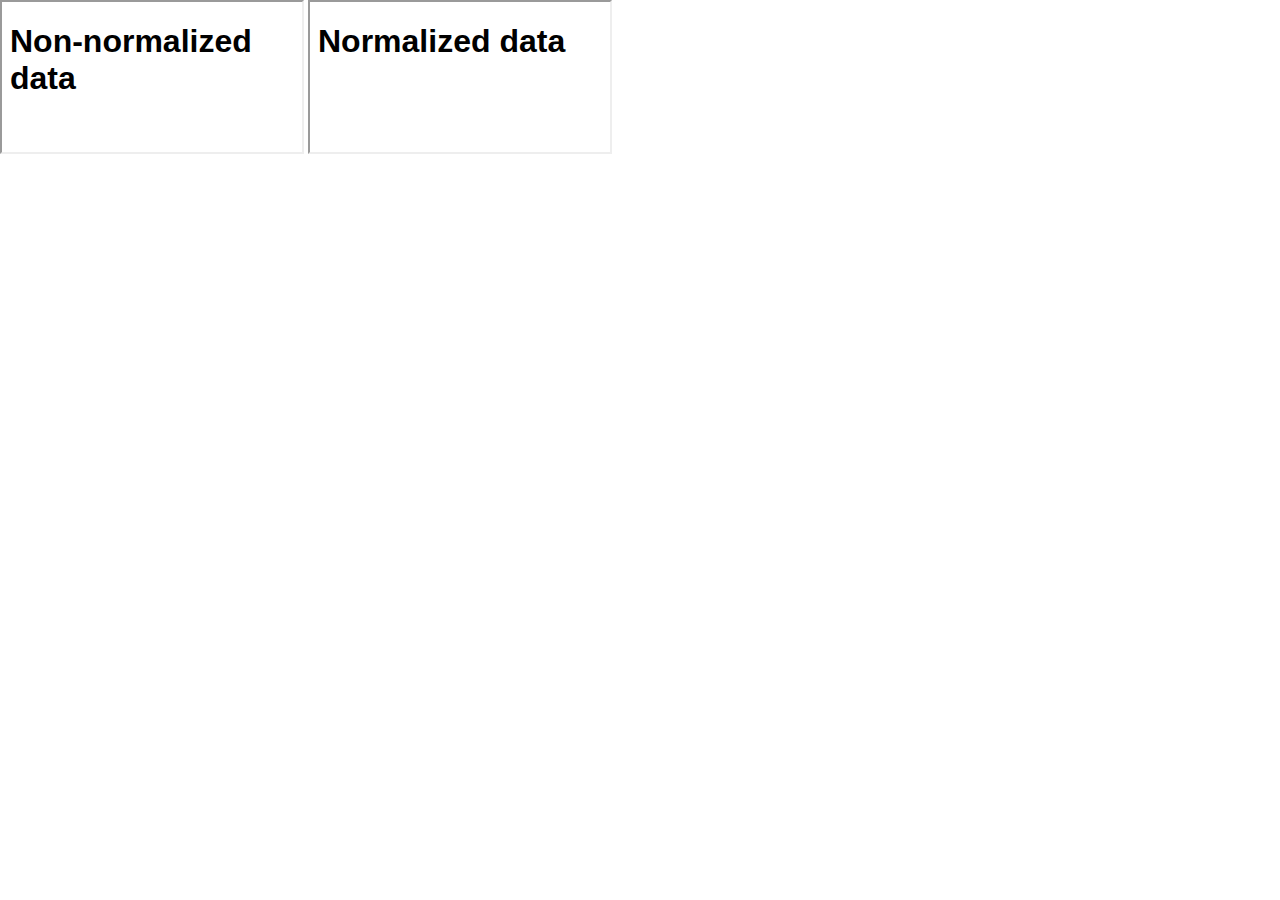
==== index.html @ af9b1e17 "corr-signiff-scatter-anomaly" ====
<!DOCTYPE html>
<html>
<head>
	<meta charset="utf-8">
	<title>Correlation matrix with linked scatterplot</title>
</head>
<body>
	<style type="text/css">
		body {
		  margin: 0px;
		}
	</style>
	<iframe src="not_normalized.html"></iframe>
	<iframe src="normalized.html"></iframe>
</body>
</html>
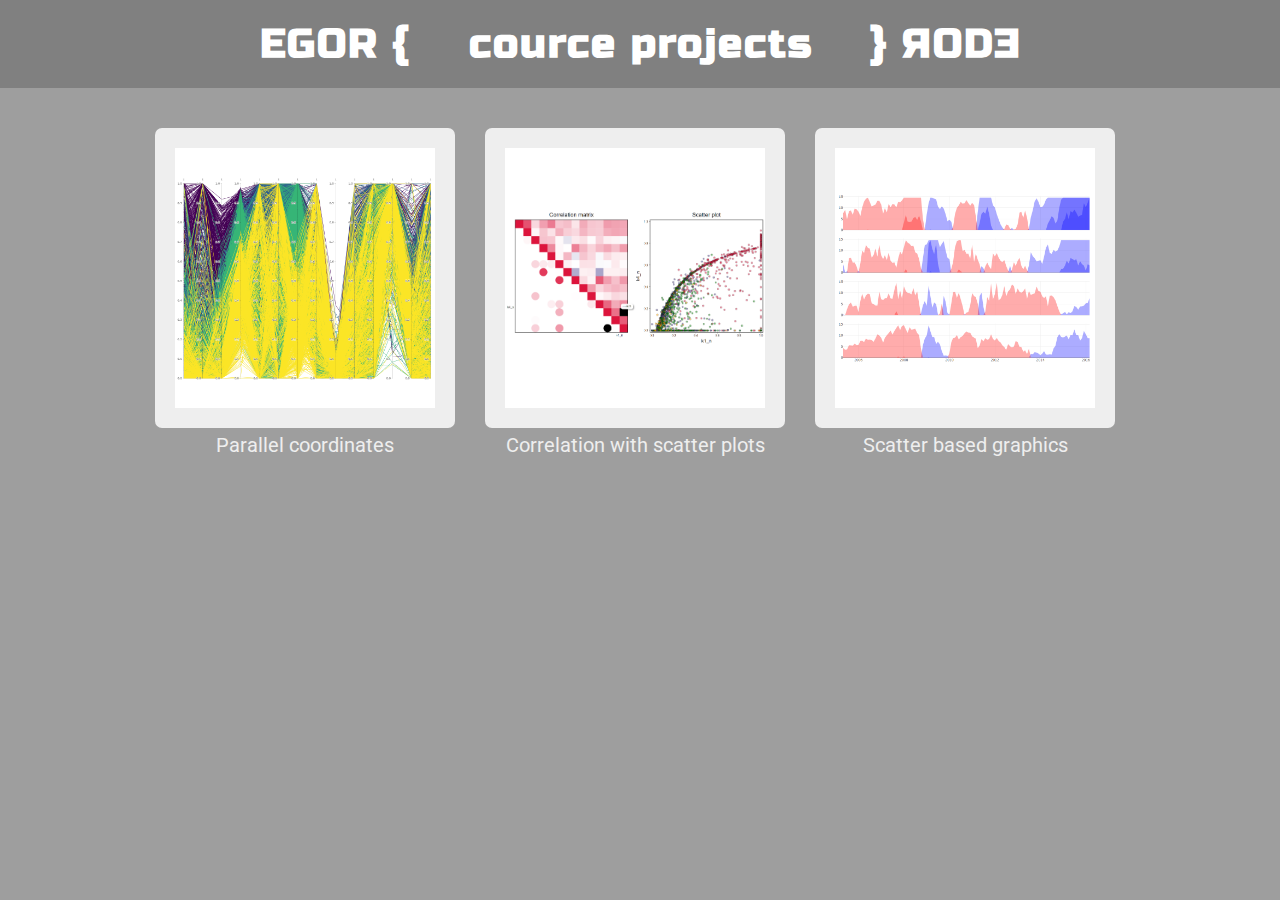
==== commit d42e8da5: "Index added, Not normalized parallel, GDP and economic feeling scatter" ====
--- a/index.html
+++ b/index.html
@@ -1,16 +1,46 @@
 <!DOCTYPE html>
 <html>
 <head>
-	<meta charset="utf-8">
-	<title>Correlation matrix with linked scatterplot</title>
+  <meta charset="UTF-8">
+  <title>E G O R Я O D Ǝ</title>
+  <link rel="stylesheet" type="text/css" href="styles.css">
+  <link href="https://fonts.googleapis.com/css?family=Russo+One" rel="stylesheet">
+  <link href="https://fonts.googleapis.com/css?family=Roboto" rel="stylesheet">
 </head>
 <body>
-	<style type="text/css">
-		body {
-		  margin: 0px;
-		}
-	</style>
-	<iframe src="not_normalized.html"></iframe>
-	<iframe src="normalized.html"></iframe>
+  <div class="header-container">
+    <div class="header">
+      <div class="text left">EGOR {</div>
+      <div class="text middle">cource projects</div>
+      <div class="text right">
+        } ЯOD<div class="rotate">E</div>
+      </div>
+    </div>
+  </div>
+  <div class="main">
+    <div class="links-container">
+      <a class="link-container" href="parallel-coord/index.html">
+        <div class="image-container">
+          <img class="front" src="images/parallel.PNG">
+          <img class="back" src="images/parallel2.PNG">
+        </div>
+        <div class="title">Parallel coordinates</div>
+      </a>
+      <a class="link-container" href="corr-signiff-scatter-anomaly/index.html">
+        <div class="image-container">
+          <img class="front" src="images/corr-scatter.PNG">
+          <img class="back" src="images/corr-scatter2.PNG">
+        </div>
+        <div class="title">Correlation with scatter plots</div>
+      </a>
+      <a class="link-container" href="scatter/index.html">
+        <div class="image-container">
+          <img class="front" src="images/scatter.PNG">
+          <img class="back" src="images/scatter2.PNG">
+        </div>
+        <div class="title">Scatter based graphics</div>
+      </a>
+    </div>
+  </div>
 </body>
 </html>
--- a/styles.css
+++ b/styles.css
@@ -0,0 +1,116 @@
+* {
+  box-sizing: border-box;
+}
+
+a {
+  text-decoration: none;
+}
+
+body {
+  margin: 0px;
+  background-color: #9E9E9E;
+  font-family: 'Roboto';
+}
+
+.header-container {
+  background-color: gray;
+}
+.header {
+  width: 800px;
+  padding: 20px;
+  font-family: 'Russo One';
+  color: white;
+  font-weight: 700;
+  font-size: 40px;
+  margin: auto;
+  letter-spacing: 2px;
+  display: flex;
+  justify-content: space-between;
+}
+.header .text {
+  display: inline-block;
+}
+.rotate {
+  display: inline-block;
+  transform: scale(-1, 1);
+  letter-spacing: 0px;
+}
+
+.main {
+  width: 1000px;
+  margin: auto;
+  margin-top: 40px;
+}
+
+.links-container {
+  display: flex;
+  align-items: center;
+  justify-content: flex-start;
+  flex-flow: row wrap;
+  align-content: flex-start;
+}
+
+.link-container {
+  width: 33%;
+  height: 400px;
+}
+
+.link-container .image-container {
+  width: 300px;
+  height: 300px;
+  margin: auto;
+  background-color: #eee;
+  border-radius: 7px;
+  transition: background-color 0.4s, width 0.4s, height 0.4s;
+  display: flex;
+  align-items: center;
+  justify-content: center;
+}
+
+.link-container:hover .image-container {
+  background-color: #ccc;
+  width: 310px;
+  height: 310px;
+  position: relative;
+}
+
+.link-container img {
+  width: 260px;
+  height: 260px;
+  margin: auto;
+  transition: width 0.4s, height 0.4s, opacity 1s;
+  object-fit: contain;
+  background-color: #fff;
+  position: absolute;
+}
+.link-container img.front {
+  opacity: 1;
+}
+.link-container img.back {
+  opacity: 0;
+}
+.link-container:hover img.front {
+  opacity: 0;
+}
+.link-container:hover img.back {
+  opacity: 1;
+}
+
+.link-container:hover img {
+  width: 270px;
+  height: 270px;
+}
+
+.link-container .title {
+  width: 100%;
+  margin-top: 5px;
+  text-align: center;
+  color: #eee;
+  font-size: 20px;
+  text-decoration: none;
+  transition: font-size 0.4s, text-decoration 0.4s;
+}
+.link-container:hover .title {
+  font-size: 23px;
+  text-decoration: underline;
+}
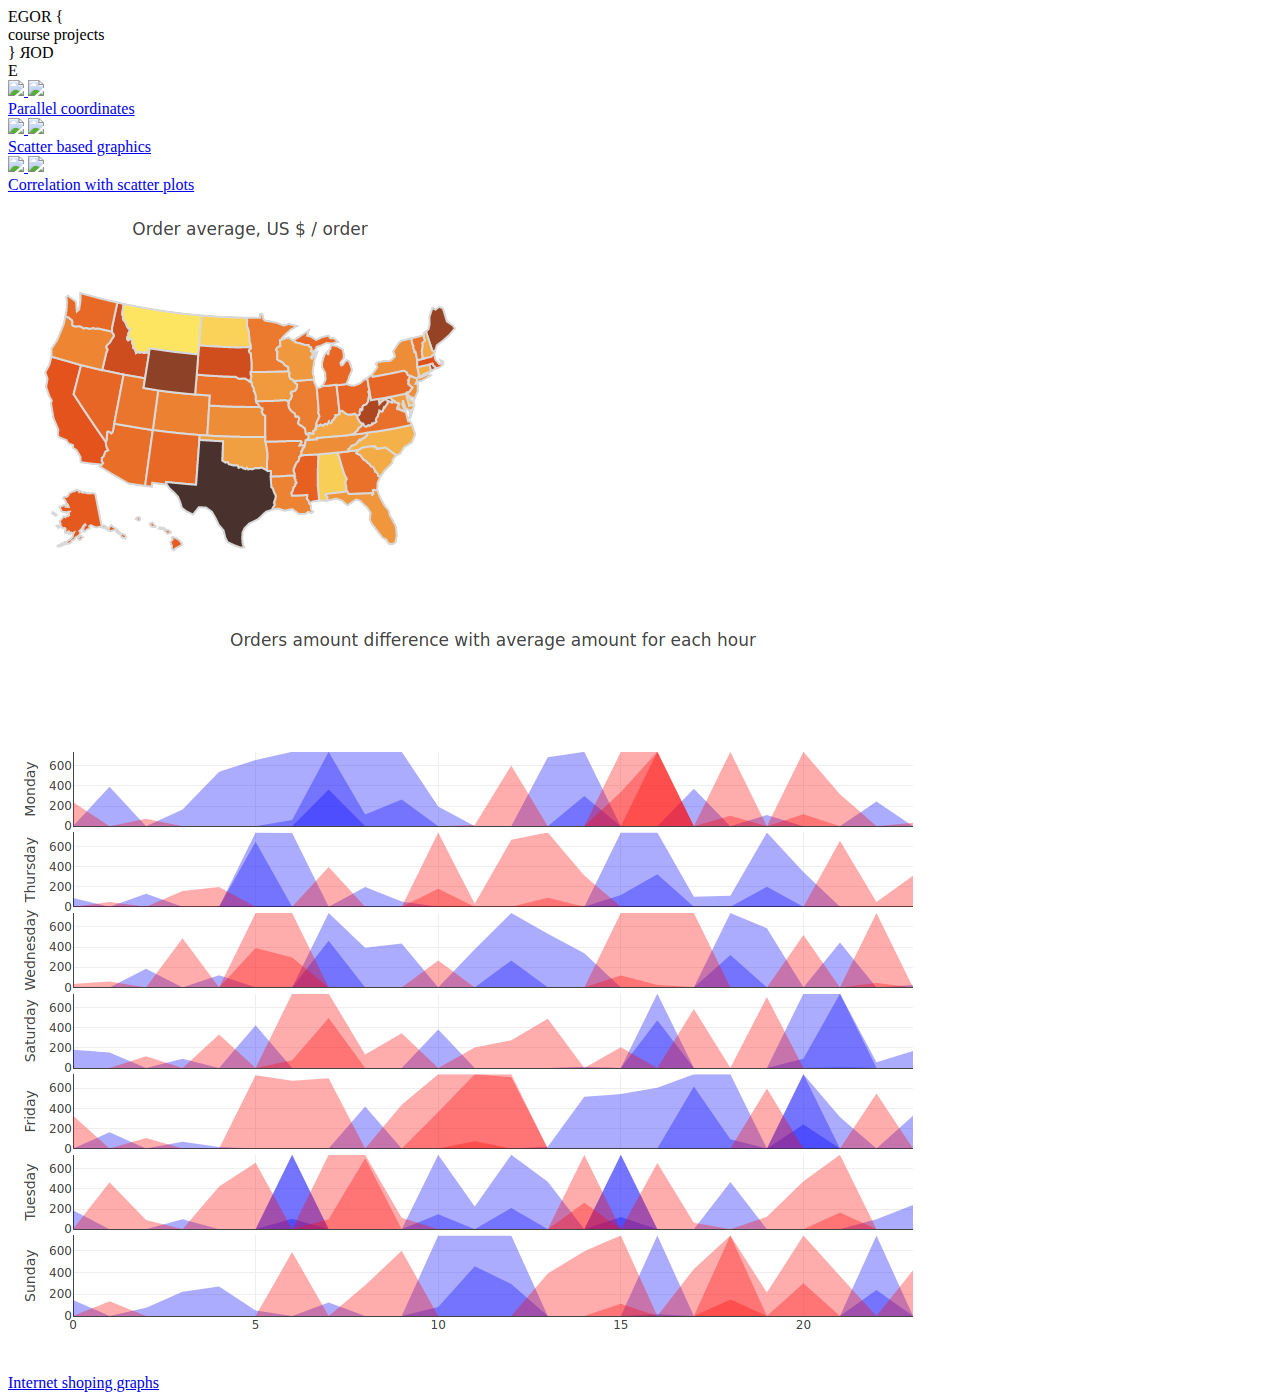
==== commit fd4012a2: "Added internet shopping grash" ====
--- a/index.html
+++ b/index.html
@@ -3,7 +3,7 @@
 <head>
   <meta charset="UTF-8">
   <title>E G O R Я O D Ǝ</title>
-  <link rel="stylesheet" type="text/css" href="styles.css">
+  <link rel="stylesheet" type="text/css" href="/assets/stylesheets/styles.css">
   <link href="https://fonts.googleapis.com/css?family=Russo+One" rel="stylesheet">
   <link href="https://fonts.googleapis.com/css?family=Roboto" rel="stylesheet">
 </head>
@@ -11,7 +11,7 @@
   <div class="header-container">
     <div class="header">
       <div class="text left">EGOR {</div>
-      <div class="text middle">cource projects</div>
+      <div class="text middle">course projects</div>
       <div class="text right">
         } ЯOD<div class="rotate">E</div>
       </div>
@@ -20,25 +20,32 @@
   <div class="main">
     <div class="links-container">
       <a class="link-container" href="parallel-coord/index.html">
-        <div class="image-container">
-          <img class="front" src="images/parallel.PNG">
-          <img class="back" src="images/parallel2.PNG">
+        <div class="container image">
+          <img class="front" src="assets/images/parallel.PNG">
+          <img class="back" src="assets/images/parallel2.PNG">
         </div>
         <div class="title">Parallel coordinates</div>
       </a>
+      <a class="link-container" href="scatter/index.html">
+        <div class="container image">
+          <img class="front" src="assets/images/scatter.PNG">
+          <img class="back" src="assets/images/scatter2.PNG">
+        </div>
+        <div class="title">Scatter based graphics</div>
+      </a>
       <a class="link-container" href="corr-signiff-scatter-anomaly/index.html">
-        <div class="image-container">
-          <img class="front" src="images/corr-scatter.PNG">
-          <img class="back" src="images/corr-scatter2.PNG">
+        <div class="container image">
+          <img class="front" src="assets/images/corr-scatter.PNG">
+          <img class="back" src="assets/images/corr-scatter2.PNG">
         </div>
         <div class="title">Correlation with scatter plots</div>
       </a>
-      <a class="link-container" href="scatter/index.html">
-        <div class="image-container">
-          <img class="front" src="images/scatter.PNG">
-          <img class="back" src="images/scatter2.PNG">
+      <a class="link-container" href="volition-graphs/index.html">
+        <div class="container image">
+          <img class="front" src="assets/images/shopping.png">
+          <img class="back" src="assets/images/shopping2.png">
         </div>
-        <div class="title">Scatter based graphics</div>
+        <div class="title">Internet shoping graphs</div>
       </a>
     </div>
   </div>
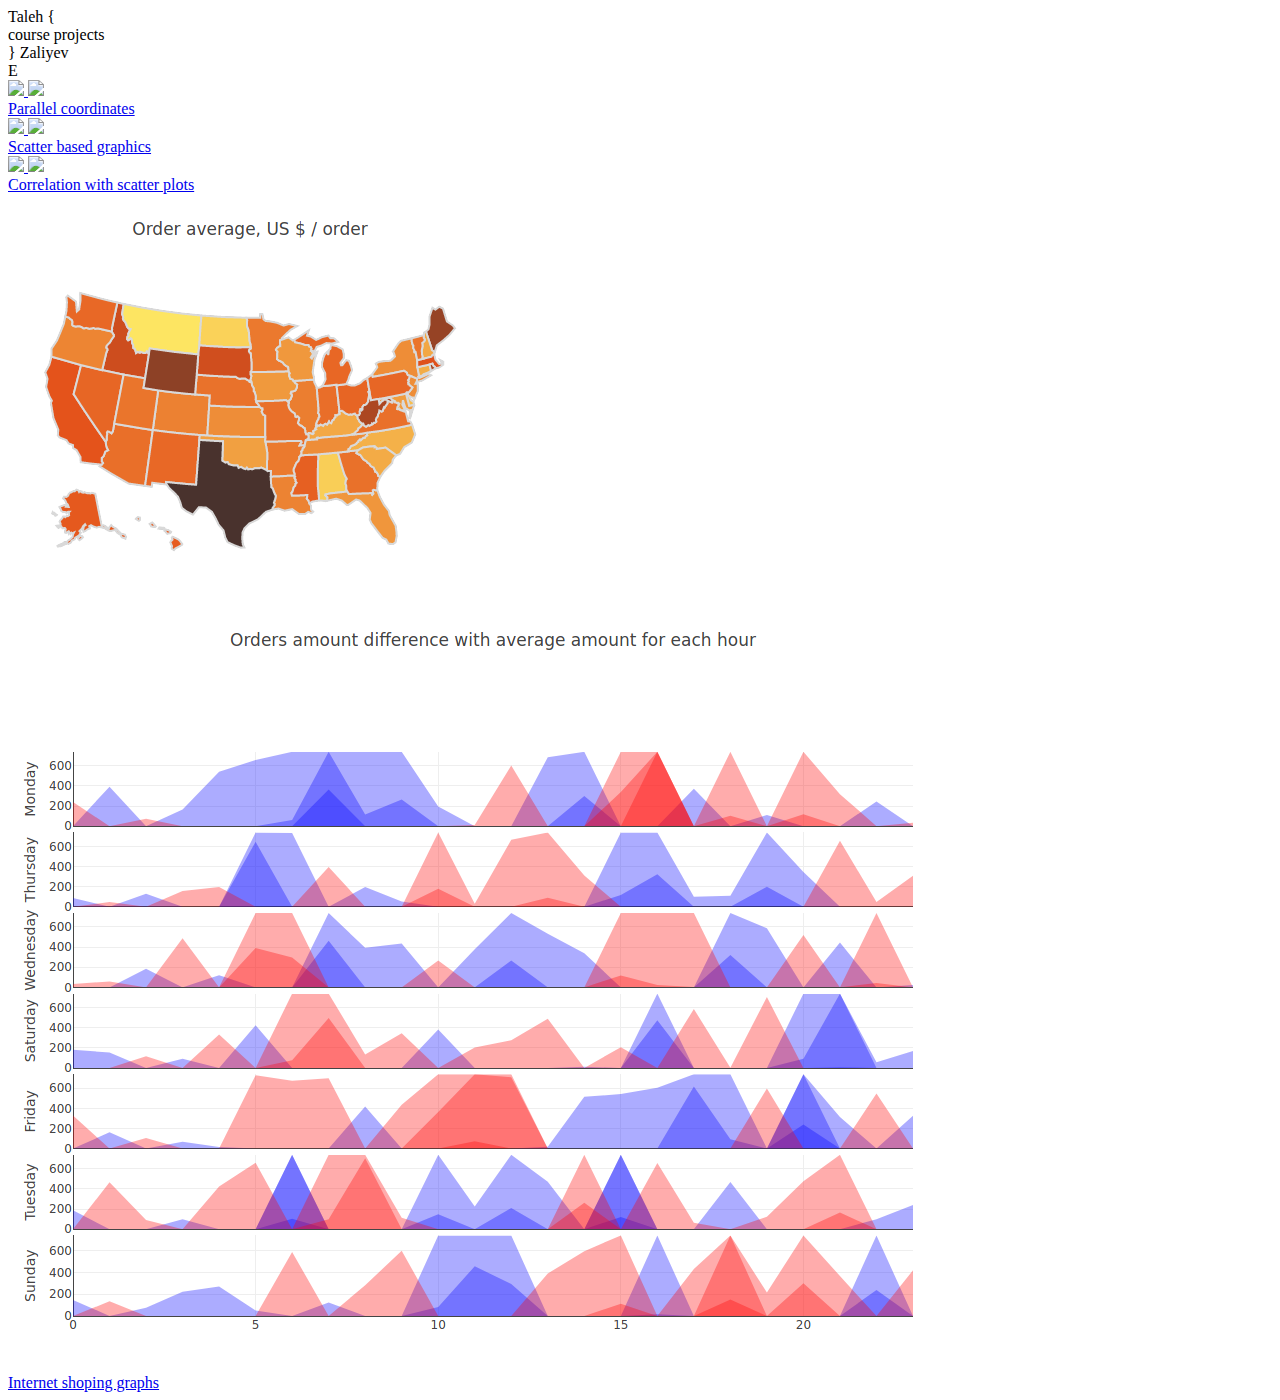
==== commit 1fe2fa42: "Update index.html" ====
--- a/index.html
+++ b/index.html
@@ -10,10 +10,10 @@
 <body>
   <div class="header-container">
     <div class="header">
-      <div class="text left">EGOR {</div>
+      <div class="text left">Taleh {</div>
       <div class="text middle">course projects</div>
       <div class="text right">
-        } ЯOD<div class="rotate">E</div>
+        } Zaliyev<div class="rotate">E</div>
       </div>
     </div>
   </div>
